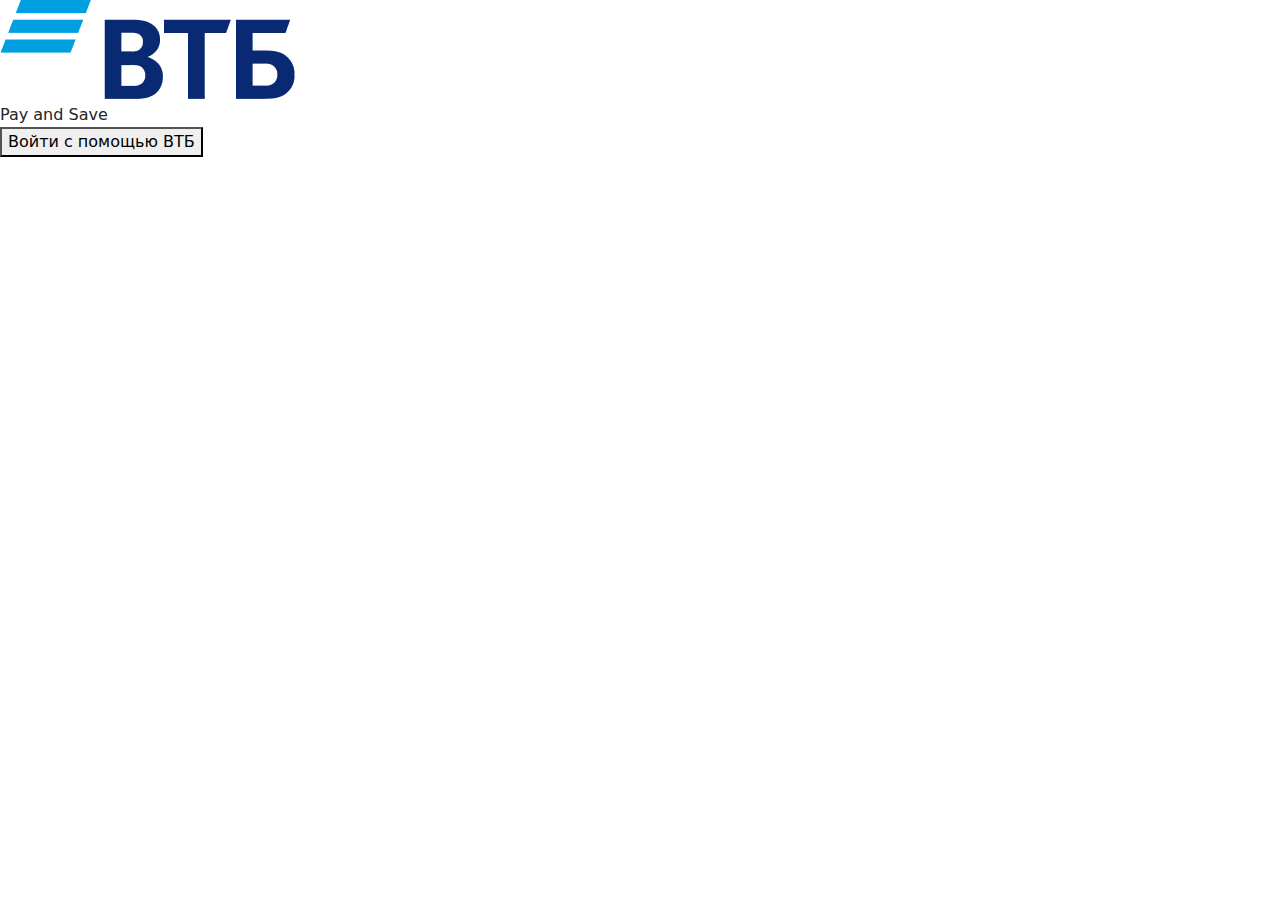
==== authorization.html @ 715c38cf "authorisation for desktop with js" ====
<!DOCTYPE html>
<html lang="en">
  <head>
    <meta charset="UTF-8" />
    <meta name="viewport" content="width=device-width, initial-scale=1.0" />
    <!-- Ребут Bootstrap -->
    <link rel="stylesheet" href="./css/bootstrap-reboot.min.css" />
    <!-- Подключение сетки Bootstrap -->
    <link rel="stylesheet" href="./css/bootstrap-grid.min.css" />
    <!-- Подключение нашего листа со стилями -->
    <link rel="stylesheet" href="./css/style.css" />
    <title>VTB</title>
  </head>
  <body class="extra-body">
    <section class="authorization">
      <div class="authorization__wrapper">
        <div class="authorization__body">
          <div class="authorization__header">
            <img
              class="login-img"
              src="./assets/images/icons/logo.png"
              alt="VTB logo"
            />
          </div>
          <p class="authorization-text">Pay and Save</p>
          <button class="authorization-btn" id="authorizationBtn">
            Войти с помощью ВТБ
          </button>
        </div>
      </div>
    </section>

    <script src="./js/authorization.js"></script>
  </body>
</html>
---- css/style.css ----
*,
::before,
::after {
  box-sizing: border-box;
}

ul {
  margin: 0;
  padding: 0;
  list-style: none;
}

h1,
h2,
h3,
h4,
h5,
h6,
p {
  margin: 0;
}

@font-face {
  font-family: "Inter";
  src: url("../assets/fonts/Inter18pt-Black.eot") format("embedded-opentype"), url("../assets/fonts/Inter18pt-Black.woff2") format("woff2"), url("../assets/fonts/Inter18pt-Black.woff") format("woff"), url("../assets/fonts/Inter18pt-Black.ttf") format("truetype");
  font-weight: 900;
  font-style: normal;
  font-display: swap;
}
@font-face {
  font-family: "Inter";
  src: url("../assets/fonts/Inter18pt-Bold.eot") format("embedded-opentype"), url("../assets/fonts/Inter18pt-Bold.woff2") format("woff2"), url("../assets/fonts/Inter18pt-Bold.woff") format("woff"), url("../assets/fonts/Inter18pt-Bold.ttf") format("truetype");
  font-weight: 700;
  font-style: normal;
  font-display: swap;
}
@font-face {
  font-family: "Inter";
  src: url("../assets/fonts/Inter18pt-Medium.eot") format("embedded-opentype"), url("../assets/fonts/Inter18pt-Medium.woff2") format("woff2"), url("../assets/fonts/Inter18pt-Medium.woff") format("woff"), url("../assets/fonts/Inter18pt-Medium.ttf") format("truetype");
  font-weight: 500;
  font-style: normal;
  font-display: swap;
}
@font-face {
  font-family: "Inter";
  src: url("../assets/fonts/Inter18pt-Regular.eot") format("embedded-opentype"), url("../assets/fonts/Inter18pt-Regular.woff2") format("woff2"), url("../assets/fonts/Inter18pt-Regular.woff") format("woff"), url("../assets/fonts/Inter18pt-Regular.ttf") format("truetype");
  font-weight: 400;
  font-style: normal;
  font-display: swap;
}
@font-face {
  font-family: "Inter";
  src: url("../assets/fonts/Inter18pt-SemiBold.eot") format("embedded-opentype"), url("../assets/fonts/Inter18pt-SemiBold.woff2") format("woff2"), url("../assets/fonts/Inter18pt-SemiBold.woff") format("woff"), url("../assets/fonts/Inter18pt-SemiBold.ttf") format("truetype");
  font-weight: 600;
  font-style: normal;
  font-display: swap;
}
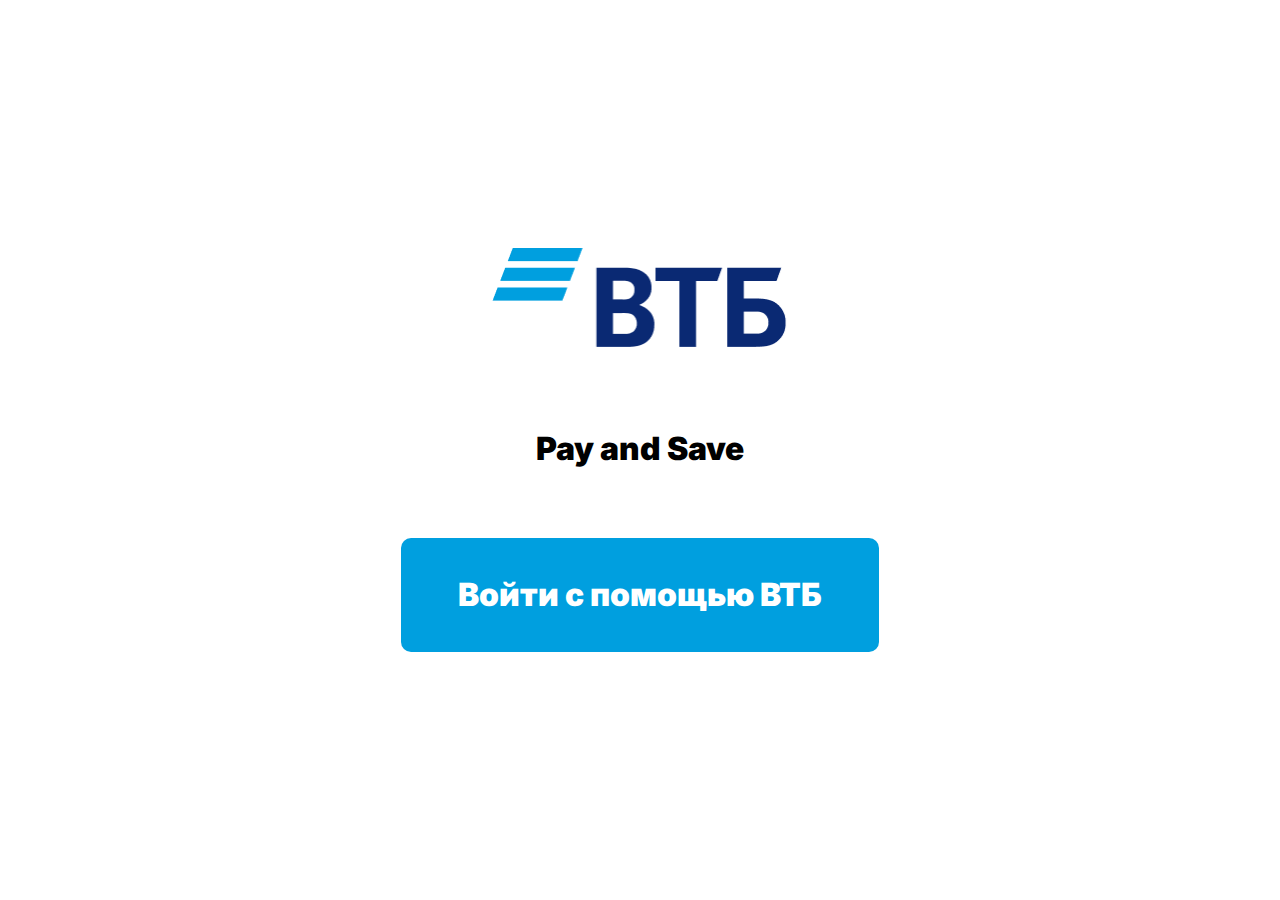
==== commit b3d3e1ef: "media mobile" ====
--- a/authorization.html
+++ b/authorization.html
@@ -3,10 +3,6 @@
   <head>
     <meta charset="UTF-8" />
     <meta name="viewport" content="width=device-width, initial-scale=1.0" />
-    <!-- Ребут Bootstrap -->
-    <link rel="stylesheet" href="./css/bootstrap-reboot.min.css" />
-    <!-- Подключение сетки Bootstrap -->
-    <link rel="stylesheet" href="./css/bootstrap-grid.min.css" />
     <!-- Подключение нашего листа со стилями -->
     <link rel="stylesheet" href="./css/style.css" />
     <title>VTB</title>
--- a/css/style.css
+++ b/css/style.css
@@ -20,6 +20,10 @@
   margin: 0;
 }
 
+body {
+  margin: 0;
+}
+
 @font-face {
   font-family: "Inter";
   src: url("../assets/fonts/Inter18pt-Black.eot") format("embedded-opentype"), url("../assets/fonts/Inter18pt-Black.woff2") format("woff2"), url("../assets/fonts/Inter18pt-Black.woff") format("woff"), url("../assets/fonts/Inter18pt-Black.ttf") format("truetype");
@@ -54,4 +58,147 @@
   font-weight: 600;
   font-style: normal;
   font-display: swap;
+}
+body {
+  font-family: "Inter", sans-serif;
+  background-color: rgb(235, 235, 235);
+  height: auto;
+}
+
+.extra-body {
+  background-color: rgb(255, 255, 255);
+}
+
+.authorization__wrapper {
+  position: absolute;
+  height: 396px;
+  inset-inline: 0;
+  inset-block-start: calc(50% - 198px);
+  display: flex;
+  justify-content: center;
+  align-items: center;
+}
+
+.authorization__body {
+  display: flex;
+  flex-direction: column;
+  align-items: center;
+  gap: 70px;
+  font-size: 32px;
+  font-weight: 900;
+}
+
+.login-img {
+  max-width: 296px;
+  height: auto;
+}
+
+.authorization-btn {
+  align-self: stretch;
+  border-radius: 10px;
+  padding: 37.5px 57px;
+  color: rgb(255, 255, 255);
+  background-color: rgb(0, 159, 223);
+  border: none;
+  font-family: "Inter", sans-serif;
+  font-size: 32px;
+  font-weight: 900;
+  transition: 0.2s;
+}
+
+.authorization-btn:hover {
+  color: rgb(0, 159, 223);
+  background-color: rgb(255, 255, 255);
+  outline-width: 2px;
+  outline-color: rgb(0, 159, 223);
+  outline-style: solid;
+}
+
+.target__wrapper {
+  display: grid;
+  grid-template-columns: 120px 1fr;
+  gap: 25px;
+  padding: 30px;
+}
+
+.navbar {
+  max-width: 120px;
+  padding: 30px 20px;
+  border-radius: 10px;
+  background-color: rgb(255, 255, 255);
+  display: flex;
+  flex-direction: column;
+  justify-content: space-between;
+  align-items: center;
+}
+.navbar__top {
+  display: flex;
+  flex-direction: column;
+  gap: 40px;
+}
+
+.navbar-logo {
+  max-width: 80px;
+  height: auto;
+}
+
+.target-img,
+.missionComplete {
+  width: 100%;
+  height: auto;
+}
+
+.target__items {
+  display: grid;
+  gap: 30px;
+  grid-template-columns: repeat(auto-fit, minmax(320px, 1fr));
+}
+.target__items-item {
+  padding: 30px;
+  display: flex;
+  flex-direction: column;
+  background-color: rgb(255, 255, 255);
+  border-radius: 10px;
+}
+.target__items-item__top {
+  display: flex;
+  flex-direction: row;
+  justify-content: space-between;
+  margin-bottom: 35px;
+}
+.target__items-item__top-title {
+  color: rgb(0, 159, 223);
+}
+.target__items-item__body {
+  display: flex;
+  align-items: center;
+  gap: 20px;
+  margin-bottom: 21px;
+}
+.target__items-item__body-image {
+  max-width: 270px;
+}
+
+.progress-text {
+  margin-bottom: 15px;
+}
+
+.progress-bar {
+  background-color: rgb(80, 219, 58);
+  color: rgb(255, 255, 255);
+  border-radius: 20px;
+  text-align: center;
+}
+
+@media (max-width: 575px) {
+  .authorization__body {
+    gap: 50px;
+  }
+  .authorization-btn {
+    font-size: 20px;
+  }
+  .login-img {
+    max-width: 228px;
+    height: auto;
+  }
 }